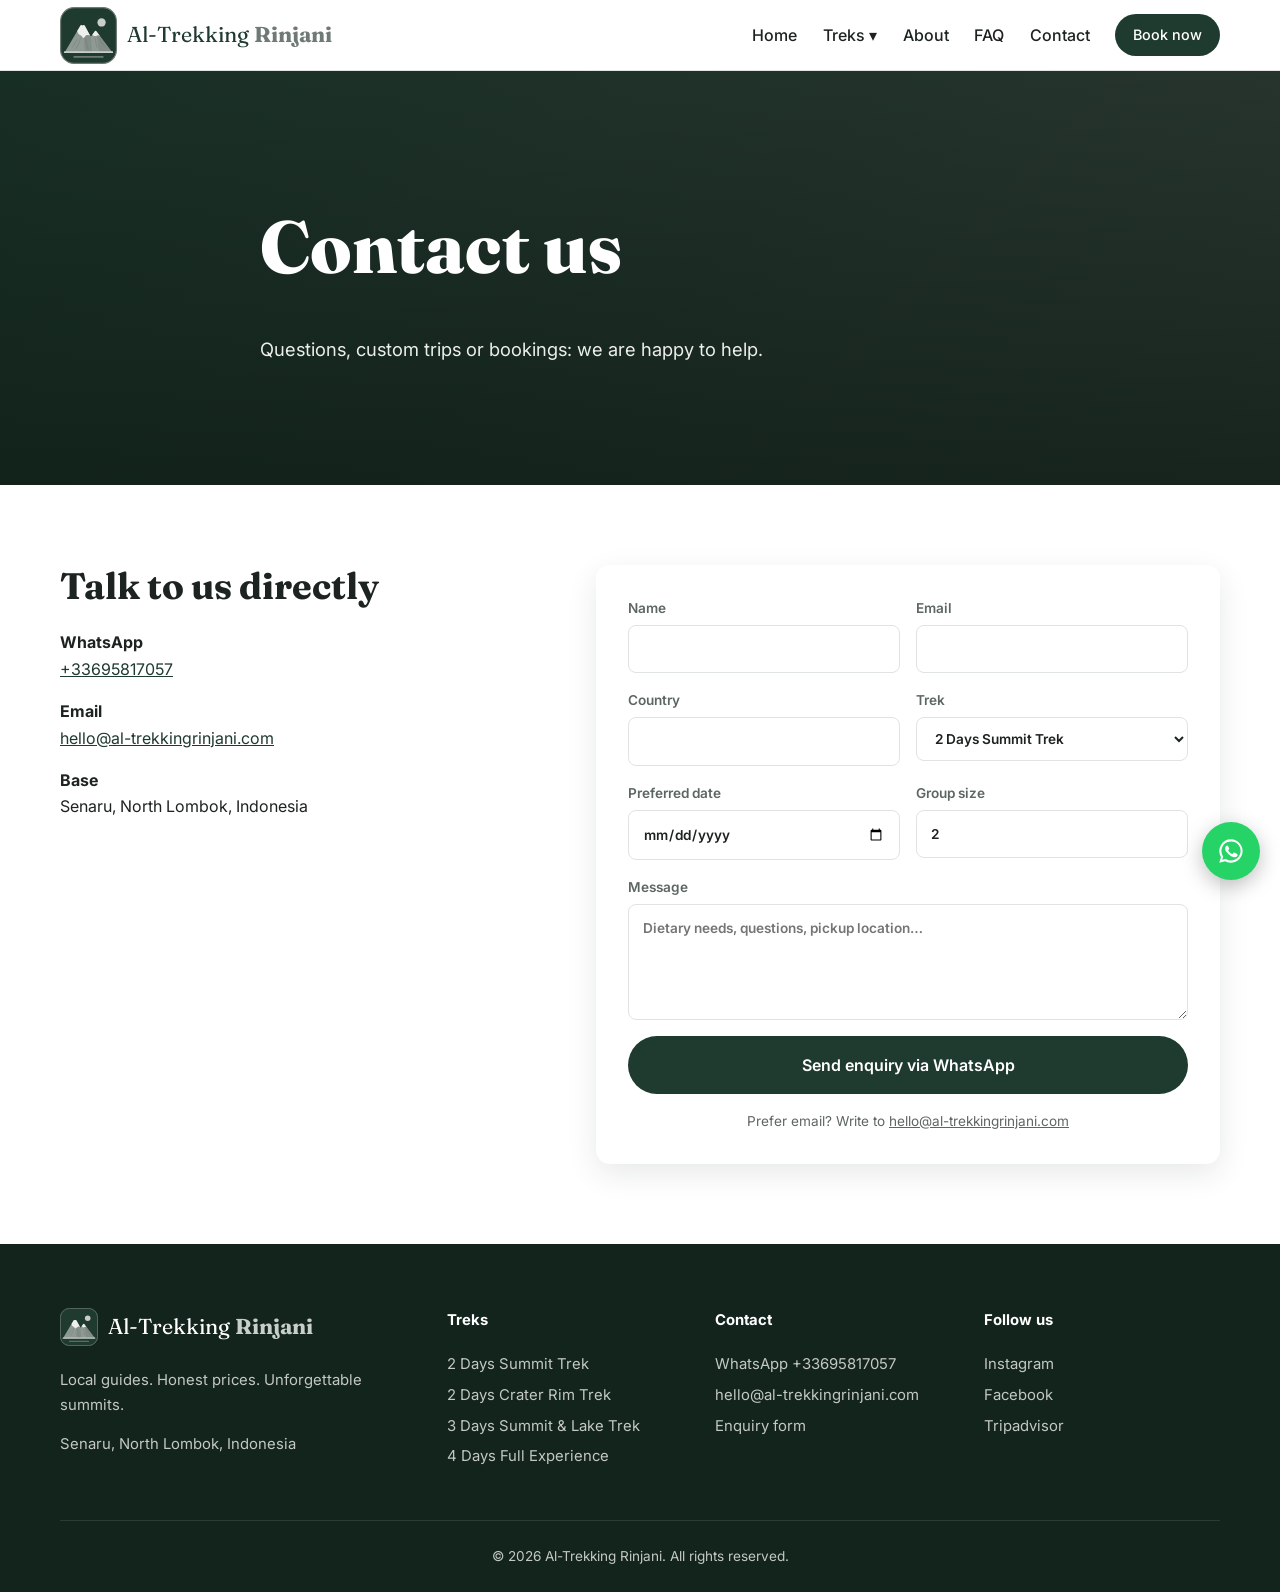
==== site/contact.html @ c097862d "Initial commit: static site with Vercel config Co-Authored-By: Claude Opus 5.5 <noreply@anthropic.co" ====
<!doctype html>
<html lang="en">
<head>
<meta charset="utf-8">
<meta name="viewport" content="width=device-width, initial-scale=1">
<title>Contact | Al-Trekking Rinjani</title>
<meta name="description" content="Al-Trekking Rinjani: Local guides. Honest prices. Unforgettable summits.">
<link rel="preconnect" href="https://fonts.googleapis.com">
<link href="https://fonts.googleapis.com/css2?family=Fraunces:opsz,wght@9..144,600;9..144,800&family=Inter:wght@400;500;600&display=swap" rel="stylesheet">
<link rel="icon" type="image/svg+xml" href="assets/img/logo.svg">
<link rel="stylesheet" href="assets/css/style.css">
</head>
<body>
<header class="site-header">
  <div class="container nav">
    <a class="logo" href="index.html"><img class="logo-mark" src="assets/img/logo.svg" alt="" width="57" height="57"><span>Al-Trekking <b>Rinjani</b></span></a>
    <button class="nav-toggle" aria-label="Menu" aria-expanded="false">☰</button>
    <nav class="menu">
      <a href="index.html">Home</a>
      <div class="dropdown">
        <a href="index.html#treks">Treks ▾</a>
        <div class="dropdown-menu"><a href="treks/rinjani-2-days-summit-trek.html">2 Days Summit Trek</a><a href="treks/rinjani-2-days-crater-rim-trek.html">2 Days Crater Rim Trek</a><a href="treks/rinjani-3-days-summit-and-lake-trek.html">3 Days Summit &amp; Lake Trek</a><a href="treks/rinjani-4-days-full-experience.html">4 Days Full Experience</a></div>
      </div>
      <a href="index.html#about">About</a>
      <a href="index.html#faq">FAQ</a>
      <a href="contact.html">Contact</a>
      <a class="btn btn-primary btn-sm" href="https://wa.me/33695817057?text=Hello%20Al-Trekking%20Rinjani%2C%20I%20would%20like%20to%20book%20a%20trek." target="_blank" rel="noopener">Book now</a>
    </nav>
  </div>
</header>
<main>

<section class="hero hero-sm" style="--img:url('assets/img/hero.jpg')">
  <div class="container hero-inner"><h1>Contact us</h1>
  <p class="lead">Questions, custom trips or bookings: we are happy to help.</p></div>
</section>
<section class="container contact-grid page-pad">
  <div class="contact-info">
    <h2>Talk to us directly</h2>
    <p><b>WhatsApp</b><br><a href="https://wa.me/33695817057?text=Hello%20Al-Trekking%20Rinjani%2C%20I%20would%20like%20to%20book%20a%20trek." target="_blank" rel="noopener">+33695817057</a></p>
    <p><b>Email</b><br><a href="mailto:hello@al-trekkingrinjani.com">hello@al-trekkingrinjani.com</a></p>
    <p><b>Base</b><br>Senaru, North Lombok, Indonesia</p>
  </div>
  
<form class="enquiry" data-enquiry>
  <div class="grid-2">
    <label>Name<input name="name" required></label>
    <label>Email<input name="email" type="email" required></label>
    <label>Country<input name="country"></label>
    <label>Trek<select name="trek"><option>2 Days Summit Trek</option><option>2 Days Crater Rim Trek</option><option>3 Days Summit &amp; Lake Trek</option><option>4 Days Full Experience</option><option>Custom trip</option></select></label>
    <label>Preferred date<input name="date" type="date"></label>
    <label>Group size<input name="people" type="number" min="1" value="2"></label>
  </div>
  <label>Message<textarea name="message" rows="4" placeholder="Dietary needs, questions, pickup location…"></textarea></label>
  <button class="btn btn-primary" type="submit">Send enquiry via WhatsApp</button>
  <p class="form-note">Prefer email? Write to <a href="mailto:hello@al-trekkingrinjani.com">hello@al-trekkingrinjani.com</a></p>
</form>
</section>
</main>
<footer class="site-footer">
  <div class="container footer-grid">
    <div>
      <a class="logo" href="index.html"><img class="logo-mark" src="assets/img/logo.svg" alt="" width="38" height="38"><span>Al-Trekking <b>Rinjani</b></span></a>
      <p>Local guides. Honest prices. Unforgettable summits.</p>
      <p>Senaru, North Lombok, Indonesia</p>
    </div>
    <div>
      <h4>Treks</h4>
      <a href="treks/rinjani-2-days-summit-trek.html">2 Days Summit Trek</a><a href="treks/rinjani-2-days-crater-rim-trek.html">2 Days Crater Rim Trek</a><a href="treks/rinjani-3-days-summit-and-lake-trek.html">3 Days Summit &amp; Lake Trek</a><a href="treks/rinjani-4-days-full-experience.html">4 Days Full Experience</a>
    </div>
    <div>
      <h4>Contact</h4>
      <a href="https://wa.me/33695817057?text=Hello%20Al-Trekking%20Rinjani%2C%20I%20would%20like%20to%20book%20a%20trek." target="_blank" rel="noopener">WhatsApp +33695817057</a>
      <a href="mailto:hello@al-trekkingrinjani.com">hello@al-trekkingrinjani.com</a>
      <a href="contact.html">Enquiry form</a>
    </div>
    <div>
      <h4>Follow us</h4>
      <a href="https://instagram.com/" target="_blank" rel="noopener">Instagram</a>
      <a href="https://facebook.com/" target="_blank" rel="noopener">Facebook</a>
      <a href="https://tripadvisor.com/" target="_blank" rel="noopener">Tripadvisor</a>
    </div>
  </div>
  <div class="container copyright">© <span data-year></span> Al-Trekking Rinjani. All rights reserved.</div>
</footer>
<a class="wa-float" href="https://wa.me/33695817057?text=Hello%20Al-Trekking%20Rinjani%2C%20I%20would%20like%20to%20book%20a%20trek." target="_blank" rel="noopener" aria-label="Chat on WhatsApp">
  <svg viewBox="0 0 24 24" width="28" height="28" fill="currentColor"><path d="M12 2a10 10 0 0 0-8.6 15.1L2 22l5-1.3A10 10 0 1 0 12 2Zm0 18.2a8.2 8.2 0 0 1-4.2-1.2l-.3-.2-3 .8.8-2.9-.2-.3A8.2 8.2 0 1 1 12 20.2Zm4.5-6.1c-.2-.1-1.5-.7-1.7-.8s-.4-.1-.6.1-.7.8-.8 1-.3.2-.5.1a6.7 6.7 0 0 1-3.3-2.9c-.3-.4.3-.4.8-1.4a.5.5 0 0 0 0-.5l-.8-1.8c-.2-.5-.4-.4-.6-.4h-.5a1 1 0 0 0-.7.3 3 3 0 0 0-.9 2.2 5.2 5.2 0 0 0 1.1 2.7 11.8 11.8 0 0 0 4.5 4c1.7.7 2.3.8 3.2.6a2.7 2.7 0 0 0 1.8-1.2 2.2 2.2 0 0 0 .1-1.3c0-.1-.2-.2-.5-.3Z"/></svg>
</a>
<script>window.AGENCY_WA = "33695817057";</script>
<script src="assets/js/main.js"></script>
</body>
</html>
---- site/assets/css/style.css ----
:root {
  --forest: #1f3a2e;
  --forest-2: #2c5241;
  --accent: #6f7a74;      /* stone gray */
  --accent-2: #4f5853;
  --mist: #eef0ef;        /* light gray backgrounds */
  --on-dark: #c8cfcb;     /* gray text on green */
  --ink: #1d2320;
  --muted: #5d6762;
  --line: #dfe3e1;
  --white: #fff;
  --radius: 14px;
  --shadow: 0 10px 30px rgba(20, 35, 28, .10);
  --serif: "Fraunces", Georgia, serif;
  --sans: "Inter", system-ui, sans-serif;
}

* { box-sizing: border-box; }
html { scroll-behavior: smooth; scroll-padding-top: 80px; }
body { margin: 0; font: 16px/1.65 var(--sans); color: var(--ink); background: var(--white); }
img { max-width: 100%; }
a { color: inherit; }
h1, h2, h3 { font-family: var(--serif); line-height: 1.15; margin: 0 0 .6em; }
h2 { font-size: clamp(1.6rem, 3vw, 2.3rem); }
.container { width: min(1160px, 100% - 32px); margin-inline: auto; }
.eyebrow { text-transform: uppercase; letter-spacing: .14em; font-size: .78rem; font-weight: 600; color: var(--accent); margin: 0 0 .5rem; }
.section-head { text-align: center; margin-bottom: 2.5rem; }

/* Buttons */
.btn { display: inline-block; padding: .85em 1.6em; border-radius: 999px; font-weight: 600; text-decoration: none; border: 2px solid transparent; cursor: pointer; font: inherit; font-weight: 600; transition: .2s; text-align: center; }
.btn-sm { padding: .5em 1.1em; font-size: .9rem; }
.btn-primary { background: var(--forest); color: var(--white); }
.btn-primary:hover { background: var(--forest-2); }
.hero .btn-primary, .custom .btn-primary { background: var(--mist); color: var(--forest); }
.hero .btn-primary:hover, .custom .btn-primary:hover { background: var(--white); }
.btn-ghost { border-color: var(--white); color: var(--white); }
.btn-ghost:hover { background: var(--white); color: var(--forest); }
.btn-outline { border-color: var(--forest); color: var(--forest); background: transparent; }
.btn-outline:hover { background: var(--forest); color: var(--white); }

/* Header */
.site-header { position: sticky; top: 0; z-index: 50; background: rgba(255,255,255,.96); backdrop-filter: blur(8px); border-bottom: 1px solid var(--line); }
.nav { display: flex; align-items: center; justify-content: space-between; height: 70px; }
.logo { display: inline-flex; align-items: center; gap: .6rem; font-family: var(--serif); font-size: 1.35rem; text-decoration: none; color: var(--forest); white-space: nowrap; }
.logo b { color: var(--accent); }
.logo-mark { display: block; flex: none; }
.menu { display: flex; align-items: center; gap: 1.6rem; }
.menu > a, .dropdown > a { text-decoration: none; font-weight: 500; }
.menu > a:not(.btn):hover, .dropdown > a:hover { color: var(--accent); }
.dropdown { position: relative; }
.dropdown-menu { position: absolute; top: 100%; left: -1rem; min-width: 250px; background: var(--white); border-radius: 10px; box-shadow: var(--shadow); padding: .5rem; display: none; }
.dropdown:hover .dropdown-menu, .dropdown:focus-within .dropdown-menu { display: block; }
.dropdown-menu a { display: block; padding: .55rem .8rem; border-radius: 6px; text-decoration: none; }
.dropdown-menu a:hover { background: var(--mist); }
.nav-toggle { display: none; background: none; border: 0; font-size: 1.6rem; cursor: pointer; color: var(--forest); }

/* Hero (image falls back to gradient if missing) */
.hero { position: relative; min-height: 88vh; display: grid; align-items: center; color: var(--white);
  background: linear-gradient(180deg, rgba(10,25,18,.35), rgba(10,25,18,.75)), var(--img), linear-gradient(135deg, var(--forest), #3d4541);
  background-size: cover; background-position: center; }
.hero-sm { min-height: 46vh; }
.hero-inner { padding: 6rem 0 4rem; max-width: 760px; }
.hero h1 { font-size: clamp(2.4rem, 6vw, 4.6rem); font-weight: 800; }
.hero h1 span { display: block; font-size: .45em; font-weight: 600; color: var(--on-dark); margin-top: .3em; }
.hero .eyebrow { color: var(--on-dark); }
.lead { font-size: 1.15rem; opacity: .92; max-width: 600px; }
.hero-cta { display: flex; gap: 1rem; flex-wrap: wrap; margin-top: 2rem; }

/* Why us */
.why { background: var(--forest); color: var(--white); }
.why-grid { display: grid; grid-template-columns: repeat(3, 1fr); }
.why-item { padding: 2.5rem 2rem; border-right: 1px solid rgba(255,255,255,.12); }
.why-item:last-child { border-right: 0; }
.why-item h3 { color: var(--on-dark); font-size: 1.3rem; }
.why-item p { margin: 0; opacity: .85; }

/* Intro */
.intro { display: grid; grid-template-columns: 1.4fr 1fr; gap: 4rem; align-items: center; padding: 6rem 0; }
.stats { display: grid; gap: 1rem; }
.stats div { background: var(--mist); border-radius: var(--radius); padding: 1.3rem 1.6rem; display: flex; justify-content: space-between; align-items: baseline; }
.stats b { font-family: var(--serif); font-size: 1.9rem; color: var(--forest); }
.stats span { color: var(--muted); }

/* Cards */
.treks { background: var(--mist); padding: 5.5rem 0; }
.cards { display: grid; grid-template-columns: repeat(auto-fill, minmax(250px, 1fr)); gap: 1.5rem; }
.card { background: var(--white); border-radius: var(--radius); overflow: hidden; box-shadow: var(--shadow); display: flex; flex-direction: column; transition: transform .2s; }
.card:hover { transform: translateY(-4px); }
.card-img { display: block; aspect-ratio: 4/3; position: relative;
  background: var(--img), linear-gradient(135deg, var(--forest-2), #6f7a74); background-size: cover; background-position: center; }
.tag { position: absolute; top: 12px; left: 12px; background: var(--forest); color: var(--white); font-size: .8rem; font-weight: 600; padding: .25em .75em; border-radius: 999px; }
.card-body { padding: 1.3rem; display: flex; flex-direction: column; flex: 1; }
.card-body h3 { font-size: 1.2rem; }
.card-body h3 a { text-decoration: none; }
.card-body p { color: var(--muted); font-size: .94rem; margin: 0 0 1rem; }
.meta { list-style: none; padding: 0; margin: 0 0 1rem; display: flex; flex-wrap: wrap; gap: .4rem .9rem; font-size: .85rem; color: var(--forest-2); }
.card-foot { margin-top: auto; display: flex; justify-content: space-between; align-items: center; border-top: 1px solid var(--line); padding-top: 1rem; }
.price { font-weight: 700; color: var(--forest); }
.price small { display: block; font-weight: 400; color: var(--muted); font-size: .75rem; }

/* Custom trip band */
.custom { color: var(--white); text-align: center; padding: 7rem 0;
  background: linear-gradient(rgba(15,30,22,.7), rgba(15,30,22,.7)), var(--img), var(--forest-2); background-size: cover; background-position: center; }
.custom-inner { max-width: 680px; }
.custom .eyebrow { color: var(--on-dark); }
.custom p { opacity: .9; margin-bottom: 2rem; }

/* Lists */
.practical { display: grid; grid-template-columns: 1fr 1fr; gap: 4rem; padding: 5.5rem 0; }
ul.check, ul.cross, ul.dot { list-style: none; padding: 0; margin: 0; }
ul.check li, ul.cross li, ul.dot li { padding: .45rem 0 .45rem 1.9rem; position: relative; border-bottom: 1px dashed var(--line); }
ul.check li::before { content: "✓"; color: #2e8b57; }
ul.cross li::before { content: "✕"; color: #c0392b; }
ul.dot li::before { content: "●"; color: var(--accent); font-size: .7em; top: .9rem; }
ul.check li::before, ul.cross li::before, ul.dot li::before { position: absolute; left: .2rem; font-weight: 700; }

/* FAQ */
.faq { padding: 5rem 0; max-width: 820px; }
.trek-main .faq { padding: 0; }
details { border: 1px solid var(--line); border-radius: 10px; margin-bottom: .8rem; background: var(--white); }
summary { cursor: pointer; padding: 1rem 1.3rem; font-weight: 600; list-style: none; display: flex; justify-content: space-between; }
summary::after { content: "+"; color: var(--accent); font-size: 1.3rem; line-height: 1; }
details[open] summary::after { content: "−"; }
details p { margin: 0; padding: 0 1.3rem 1.2rem; color: var(--muted); }

/* Contact / forms */
.contact-band { background: var(--forest); color: var(--white); padding: 5.5rem 0; }
.contact-band .eyebrow { color: var(--on-dark); }
.contact-grid { display: grid; grid-template-columns: 1fr 1.3fr; gap: 3.5rem; align-items: start; }
.page-pad { padding: 5rem 0; }
.contact-info a { color: var(--forest); }
.enquiry { background: var(--white); color: var(--ink); padding: 2rem; border-radius: var(--radius); box-shadow: var(--shadow); }
.grid-2 { display: grid; grid-template-columns: 1fr 1fr; gap: 0 1rem; }
.enquiry label { display: block; font-size: .85rem; font-weight: 600; color: var(--muted); margin-bottom: 1rem; }
.enquiry input, .enquiry select, .enquiry textarea { display: block; width: 100%; margin-top: .35rem; padding: .75rem .9rem; border: 1px solid var(--line); border-radius: 8px; font: inherit; color: var(--ink); background: var(--white); }
.enquiry input:focus, .enquiry select:focus, .enquiry textarea:focus { outline: 2px solid var(--accent); border-color: transparent; }
.enquiry .btn { width: 100%; }
.form-note { font-size: .85rem; color: var(--muted); text-align: center; margin: 1rem 0 0; }

/* Trek page */
.facts { display: grid; grid-template-columns: repeat(5, 1fr); background: var(--white); border-radius: var(--radius); box-shadow: var(--shadow); margin-top: -3rem; position: relative; overflow: hidden; }
.facts div { padding: 1.2rem 1.4rem; border-right: 1px solid var(--line); }
.facts div:last-child { border-right: 0; }
.facts span { display: block; font-size: .75rem; text-transform: uppercase; letter-spacing: .1em; color: var(--muted); }
.facts b { color: var(--forest); }
.tabs { display: flex; gap: .5rem; overflow-x: auto; position: sticky; top: 70px; z-index: 40; background: var(--white); padding: 1rem 0; margin-top: 1.5rem; border-bottom: 1px solid var(--line); }
.tabs a { text-decoration: none; padding: .45rem 1rem; border-radius: 999px; font-weight: 500; white-space: nowrap; }
.tabs a:hover, .tabs a.active { background: var(--mist); color: var(--forest); }
.trek-layout { display: grid; grid-template-columns: 1fr 320px; gap: 3rem; padding: 3rem 0 5rem; }
.trek-main section { margin-bottom: 3.5rem; }
.two-col { display: grid; grid-template-columns: 1fr 1fr; gap: 2rem; }
.timeline { border-left: 3px solid var(--accent); padding-left: 1.6rem; }
.day { position: relative; padding-bottom: 1.6rem; }
.day::before { content: ""; position: absolute; left: calc(-1.6rem - 9px); top: .35rem; width: 15px; height: 15px; border-radius: 50%; background: var(--white); border: 3px solid var(--accent); }
.day h3 { font-size: 1.15rem; color: var(--forest); }
.day p { margin: 0; color: var(--muted); }
.trek-aside { position: relative; }
.price-box { position: sticky; top: 150px; background: var(--mist); border-radius: var(--radius); padding: 1.8rem; display: grid; gap: .7rem; }
.price-box span { color: var(--muted); font-size: .85rem; }
.price-box b { font-family: var(--serif); font-size: 2rem; color: var(--forest); }
.price-box small { color: var(--muted); margin-bottom: .6rem; }

/* Footer */
.site-footer { background: #13241c; color: rgba(255,255,255,.75); padding: 4rem 0 1.5rem; font-size: .93rem; }
.footer-grid { display: grid; grid-template-columns: 1.5fr 1fr 1fr 1fr; gap: 2rem; }
.site-footer .logo { color: var(--white); }
.site-footer .logo b { color: var(--on-dark); }
.site-footer h4 { color: var(--white); margin: 0 0 1rem; }
.site-footer a:not(.logo) { display: block; text-decoration: none; padding: .2rem 0; }
.site-footer a:hover { color: var(--white); }
.copyright { border-top: 1px solid rgba(255,255,255,.1); margin-top: 3rem; padding-top: 1.5rem; text-align: center; font-size: .85rem; }

/* WhatsApp floating button */
.wa-float { position: fixed; right: 20px; bottom: 20px; width: 58px; height: 58px; border-radius: 50%; background: #25d366; color: var(--white); display: grid; place-items: center; box-shadow: 0 6px 20px rgba(0,0,0,.25); z-index: 60; transition: transform .2s; }
.wa-float:hover { transform: scale(1.08); }

/* Responsive */
@media (max-width: 900px) {
  .nav-toggle { display: block; }
  .menu { position: absolute; top: 70px; left: 0; right: 0; background: var(--white); flex-direction: column; align-items: stretch; gap: 0; padding: 1rem 16px; border-bottom: 1px solid var(--line); display: none; }
  .menu.open { display: flex; }
  .menu > a, .dropdown > a { padding: .7rem 0; display: block; }
  .dropdown-menu { position: static; box-shadow: none; display: block; padding: 0 0 0 1rem; }
  .menu .btn { margin-top: .6rem; }
  .why-grid, .intro, .practical, .contact-grid, .trek-layout, .two-col, .footer-grid { grid-template-columns: 1fr; }
  .why-item { border-right: 0; border-bottom: 1px solid rgba(255,255,255,.12); }
  .intro { gap: 2rem; padding: 4rem 0; }
  .practical { gap: 2.5rem; }
  .facts { grid-template-columns: repeat(2, 1fr); }
  .facts div { border-bottom: 1px solid var(--line); }
  .price-box { position: static; }
  .trek-aside { order: -1; }
}
@media (max-width: 520px) {
  .grid-2 { grid-template-columns: 1fr; }
  .enquiry { padding: 1.3rem; }
  .hero { min-height: 80vh; }
  .hero-sm { min-height: 40vh; }
}
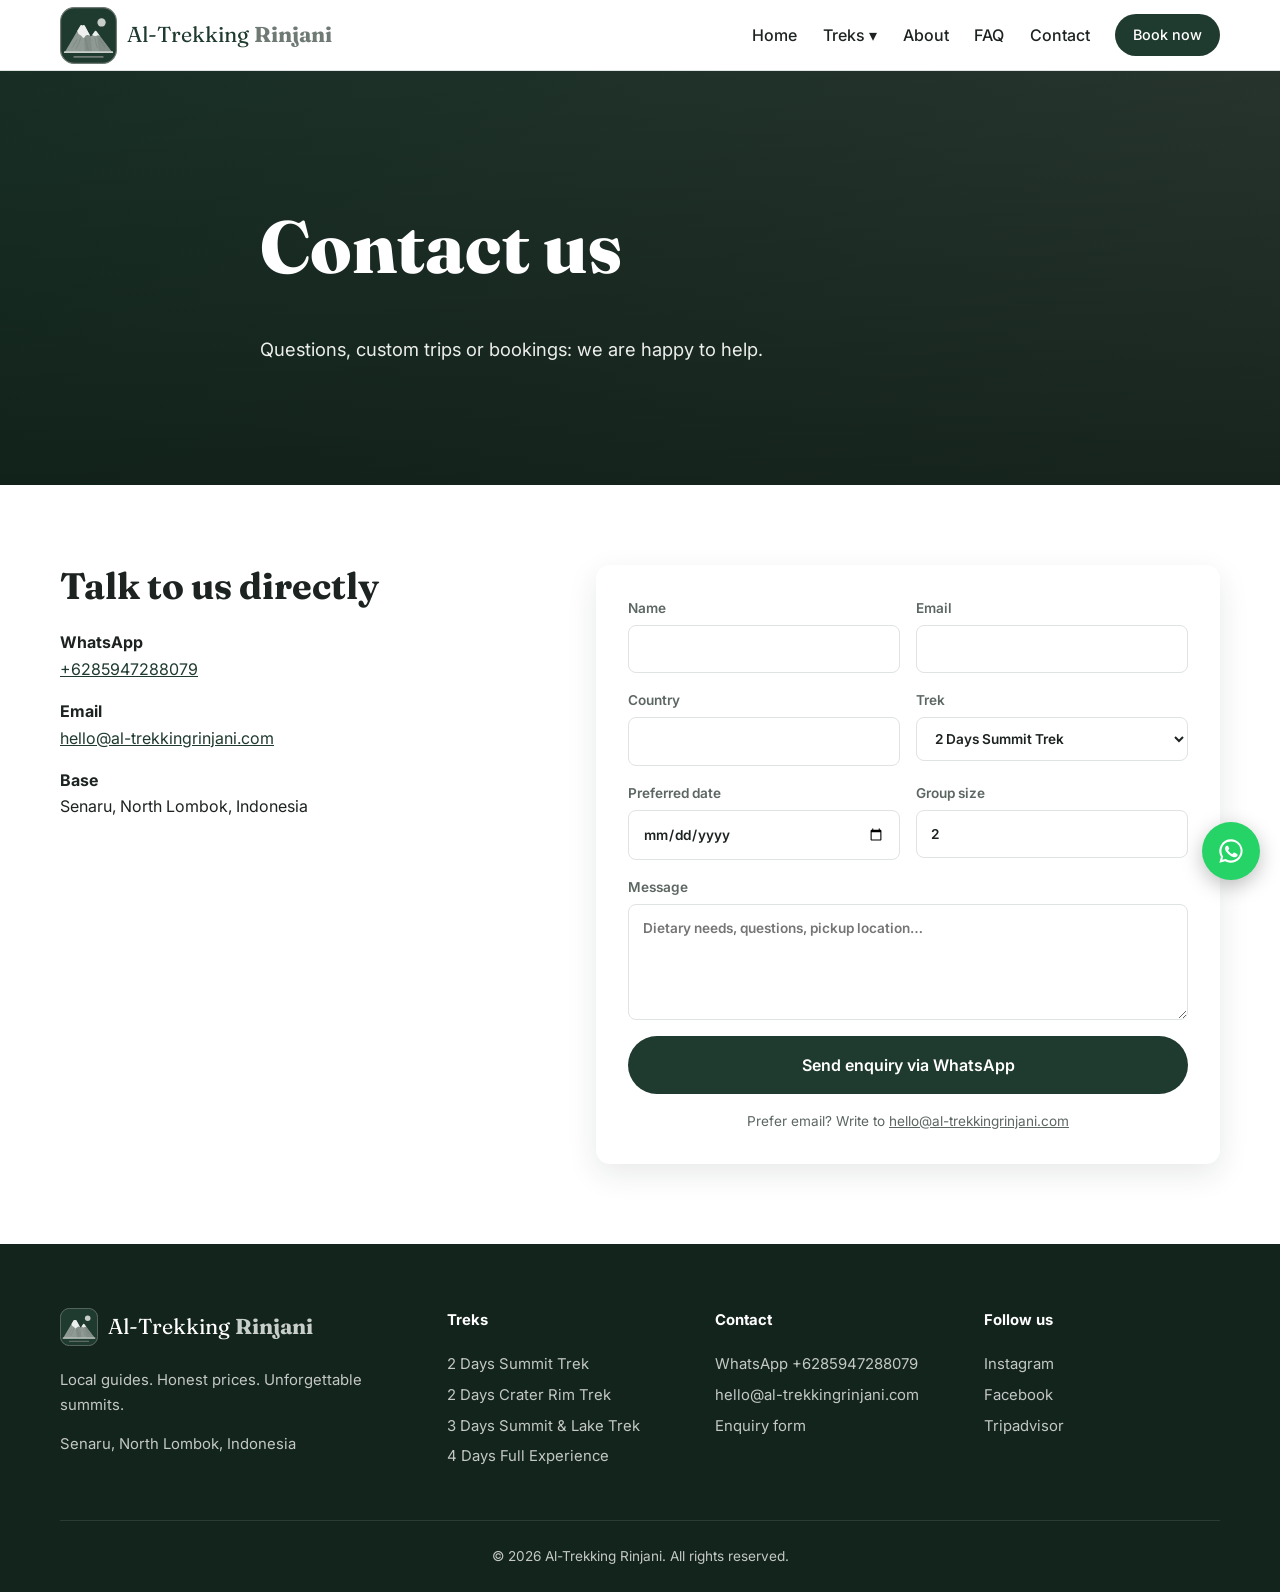
==== commit e668f442: "docs: fixing wa number." ====
--- a/site/contact.html
+++ b/site/contact.html
@@ -24,7 +24,7 @@
       <a href="index.html#about">About</a>
       <a href="index.html#faq">FAQ</a>
       <a href="contact.html">Contact</a>
-      <a class="btn btn-primary btn-sm" href="https://wa.me/33695817057?text=Hello%20Al-Trekking%20Rinjani%2C%20I%20would%20like%20to%20book%20a%20trek." target="_blank" rel="noopener">Book now</a>
+      <a class="btn btn-primary btn-sm" href="https://wa.me/6285947288079?text=Hello%20Al-Trekking%20Rinjani%2C%20I%20would%20like%20to%20book%20a%20trek." target="_blank" rel="noopener">Book now</a>
     </nav>
   </div>
 </header>
@@ -37,7 +37,7 @@
 <section class="container contact-grid page-pad">
   <div class="contact-info">
     <h2>Talk to us directly</h2>
-    <p><b>WhatsApp</b><br><a href="https://wa.me/33695817057?text=Hello%20Al-Trekking%20Rinjani%2C%20I%20would%20like%20to%20book%20a%20trek." target="_blank" rel="noopener">+33695817057</a></p>
+    <p><b>WhatsApp</b><br><a href="https://wa.me/6285947288079?text=Hello%20Al-Trekking%20Rinjani%2C%20I%20would%20like%20to%20book%20a%20trek." target="_blank" rel="noopener">+6285947288079</a></p>
     <p><b>Email</b><br><a href="mailto:hello@al-trekkingrinjani.com">hello@al-trekkingrinjani.com</a></p>
     <p><b>Base</b><br>Senaru, North Lombok, Indonesia</p>
   </div>
@@ -70,7 +70,7 @@
     </div>
     <div>
       <h4>Contact</h4>
-      <a href="https://wa.me/33695817057?text=Hello%20Al-Trekking%20Rinjani%2C%20I%20would%20like%20to%20book%20a%20trek." target="_blank" rel="noopener">WhatsApp +33695817057</a>
+      <a href="https://wa.me/6285947288079?text=Hello%20Al-Trekking%20Rinjani%2C%20I%20would%20like%20to%20book%20a%20trek." target="_blank" rel="noopener">WhatsApp +6285947288079</a>
       <a href="mailto:hello@al-trekkingrinjani.com">hello@al-trekkingrinjani.com</a>
       <a href="contact.html">Enquiry form</a>
     </div>
@@ -83,10 +83,10 @@
   </div>
   <div class="container copyright">© <span data-year></span> Al-Trekking Rinjani. All rights reserved.</div>
 </footer>
-<a class="wa-float" href="https://wa.me/33695817057?text=Hello%20Al-Trekking%20Rinjani%2C%20I%20would%20like%20to%20book%20a%20trek." target="_blank" rel="noopener" aria-label="Chat on WhatsApp">
+<a class="wa-float" href="https://wa.me/6285947288079?text=Hello%20Al-Trekking%20Rinjani%2C%20I%20would%20like%20to%20book%20a%20trek." target="_blank" rel="noopener" aria-label="Chat on WhatsApp">
   <svg viewBox="0 0 24 24" width="28" height="28" fill="currentColor"><path d="M12 2a10 10 0 0 0-8.6 15.1L2 22l5-1.3A10 10 0 1 0 12 2Zm0 18.2a8.2 8.2 0 0 1-4.2-1.2l-.3-.2-3 .8.8-2.9-.2-.3A8.2 8.2 0 1 1 12 20.2Zm4.5-6.1c-.2-.1-1.5-.7-1.7-.8s-.4-.1-.6.1-.7.8-.8 1-.3.2-.5.1a6.7 6.7 0 0 1-3.3-2.9c-.3-.4.3-.4.8-1.4a.5.5 0 0 0 0-.5l-.8-1.8c-.2-.5-.4-.4-.6-.4h-.5a1 1 0 0 0-.7.3 3 3 0 0 0-.9 2.2 5.2 5.2 0 0 0 1.1 2.7 11.8 11.8 0 0 0 4.5 4c1.7.7 2.3.8 3.2.6a2.7 2.7 0 0 0 1.8-1.2 2.2 2.2 0 0 0 .1-1.3c0-.1-.2-.2-.5-.3Z"/></svg>
 </a>
-<script>window.AGENCY_WA = "33695817057";</script>
+<script>window.AGENCY_WA = "6285947288079";</script>
 <script src="assets/js/main.js"></script>
 </body>
 </html>
